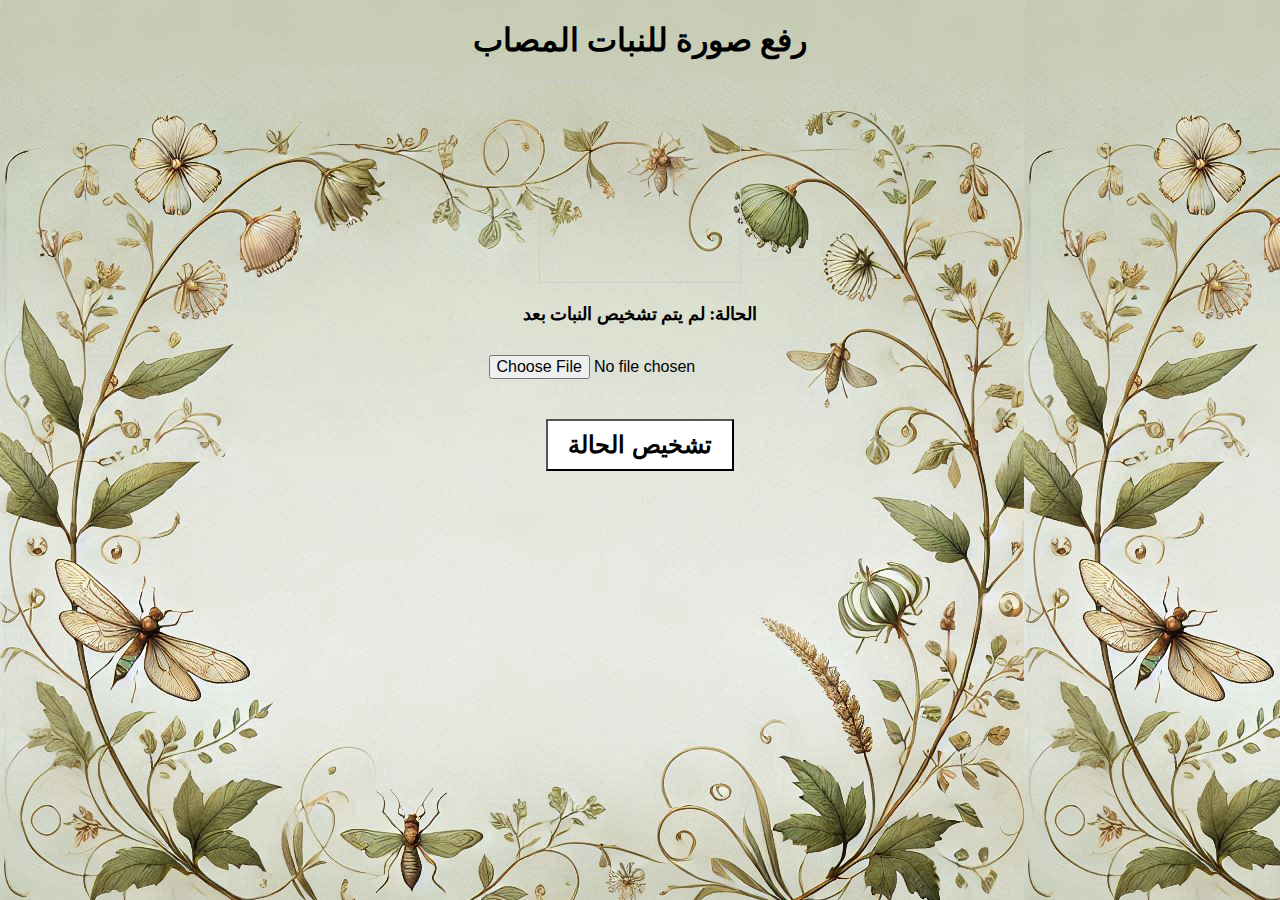
==== plant.html @ 6edb26b5 "د" ====
<!DOCTYPE html>
<html lang="ar">
<head>
    <meta charset="UTF-8">
    <meta name="viewport" content="width=device-width, initial-scale=1.0">
    <title>تشخيص حالة النبات</title>
    <style>
        body{
            text-align: center;
            background-image: url(./images/2.jpeg);
        }
        #plant {
            width: 200px;
            height: 200px;
            background-size: cover;
            margin: 20px auto;
            border: 1px solid #ccc;
        }
        #status {
            font-size: 18px;
            font-weight: bold;
            margin-top: 10px;
        }
        button, input {
            padding: 10px 20px;
            font-size: 16px;
            margin-top: 10px;

        }
        button{
            background-color: white;
font-weight: 600;
font-size: 24px;
        }
    </style>
</head>
<body>
    <h1>رفع صورة للنبات المصاب</h1>
    <div id="plant"></div>
    <div id="status">الحالة: لم يتم تشخيص النبات بعد</div>
    <input type="file" id="imageInput" accept="image/*" style="display:block; margin: 20px auto;" />
    <button id="simulate">تشخيص الحالة</button>

    <script>
        const plant = document.getElementById('plant');
        const imageInput = document.getElementById('imageInput');
        const simulateButton = document.getElementById('simulate');
        const statusDisplay = document.getElementById('status');

        let uploadedImage = null;

        // التعامل مع رفع الصورة
        imageInput.addEventListener('change', (event) => {
            const file = event.target.files[0];
            if (file) {
                const reader = new FileReader();
                reader.onload = function(e) {
                    uploadedImage = e.target.result; // حفظ الصورة
                    plant.style.backgroundImage = `url(${uploadedImage})`; // عرض الصورة
                };
                reader.readAsDataURL(file);
            }
        });

        // تشخيص حالة النبات بناءً على اسم الملف
        simulateButton.addEventListener('click', () => {
            if (!uploadedImage) {
                alert('يرجى رفع صورة لتشخيص الحالة!');
                return;
            }

            const fileName = imageInput.files[0].name.toLowerCase();

            if (fileName.includes('healthy')) {
                statusDisplay.textContent = 'الحالة: النبات سليم 🟢';
                statusDisplay.style.color = 'green';
            } else if (fileName.includes('آفة زراعية')) {
                statusDisplay.textContent = '⚠️ الحالة: النبات يعاني من إصابة طفيفة ⚠️';
                statusDisplay.style.color = 'orange';
            } else if (fileName.includes('حشرة المن')) {
                statusDisplay.textContent = '🚨 تحذير: النبات مصاب بمرض خطير 🚨';
                statusDisplay.style.color = 'red';
                alert('⚠️ تحذير: النبات يحتاج إلى معالجة فورية!');
            } else {
                statusDisplay.textContent = 'الحالة: غير معروفة ⚠️';
                statusDisplay.style.color = 'gray';
            }
        });
    </script>
</body>
</html>
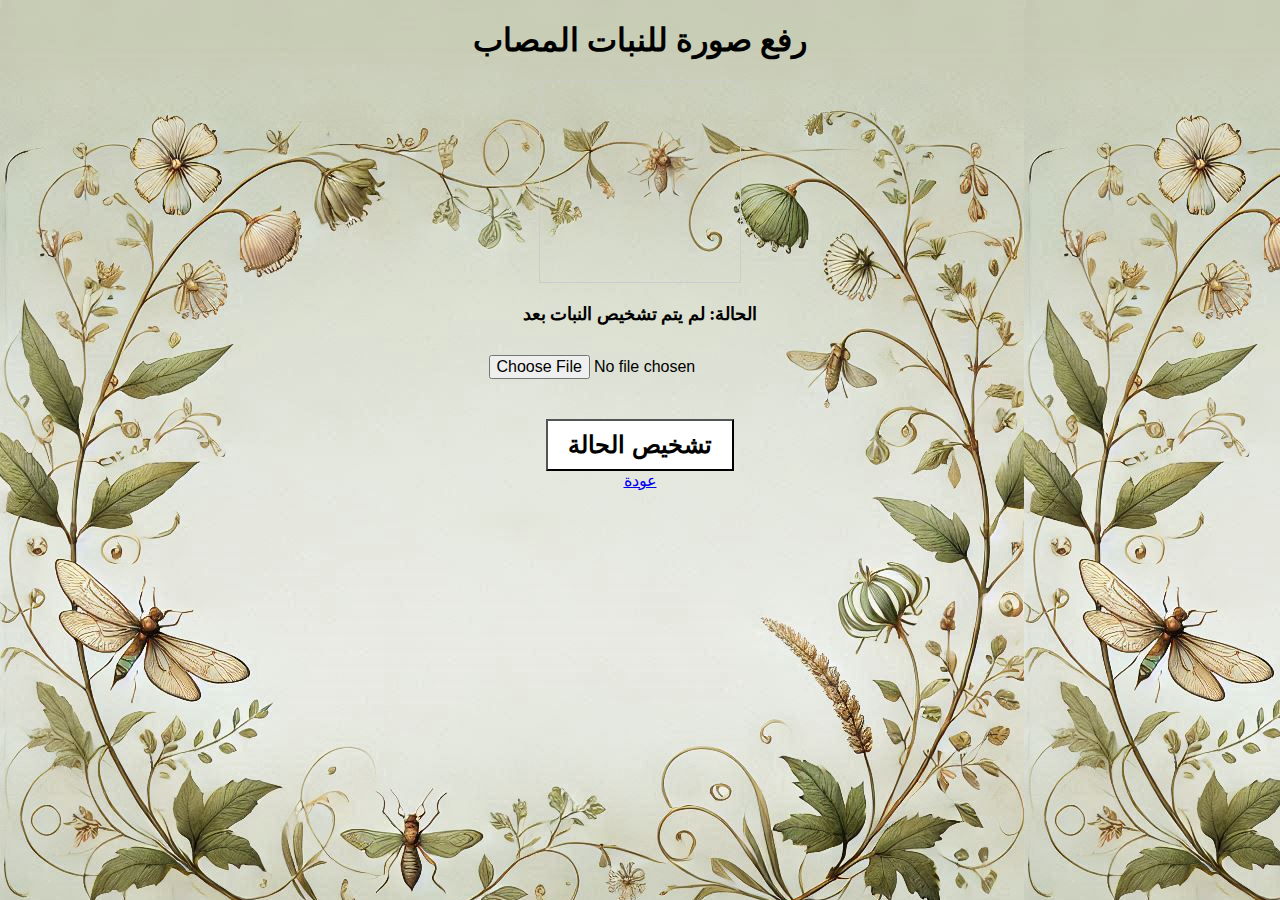
==== commit cde94d36: "/" ====
--- a/plant.html
+++ b/plant.html
@@ -39,8 +39,8 @@
     <div id="plant"></div>
     <div id="status">الحالة: لم يتم تشخيص النبات بعد</div>
     <input type="file" id="imageInput" accept="image/*" style="display:block; margin: 20px auto;" />
-    <button id="simulate">تشخيص الحالة</button>
-
+    <button id="simulate">تشخيص الحالة</button><br>
+<a href="./index.html">عودة</a>
     <script>
         const plant = document.getElementById('plant');
         const imageInput = document.getElementById('imageInput');
@@ -62,28 +62,22 @@
             }
         });
 
-        // تشخيص حالة النبات بناءً على اسم الملف
+        // تشخيص حالة النبات عشوائيًا
         simulateButton.addEventListener('click', () => {
             if (!uploadedImage) {
                 alert('يرجى رفع صورة لتشخيص الحالة!');
                 return;
             }
 
-            const fileName = imageInput.files[0].name.toLowerCase();
-
-            if (fileName.includes('healthy')) {
-                statusDisplay.textContent = 'الحالة: النبات سليم 🟢';
-                statusDisplay.style.color = 'green';
-            } else if (fileName.includes('آفة زراعية')) {
+            // تحديد حالة عشوائية
+            const randomValue = Math.random();
+            if (randomValue < 0.66) {
                 statusDisplay.textContent = '⚠️ الحالة: النبات يعاني من إصابة طفيفة ⚠️';
                 statusDisplay.style.color = 'orange';
-            } else if (fileName.includes('حشرة المن')) {
+            } else {
                 statusDisplay.textContent = '🚨 تحذير: النبات مصاب بمرض خطير 🚨';
                 statusDisplay.style.color = 'red';
                 alert('⚠️ تحذير: النبات يحتاج إلى معالجة فورية!');
-            } else {
-                statusDisplay.textContent = 'الحالة: غير معروفة ⚠️';
-                statusDisplay.style.color = 'gray';
             }
         });
     </script>
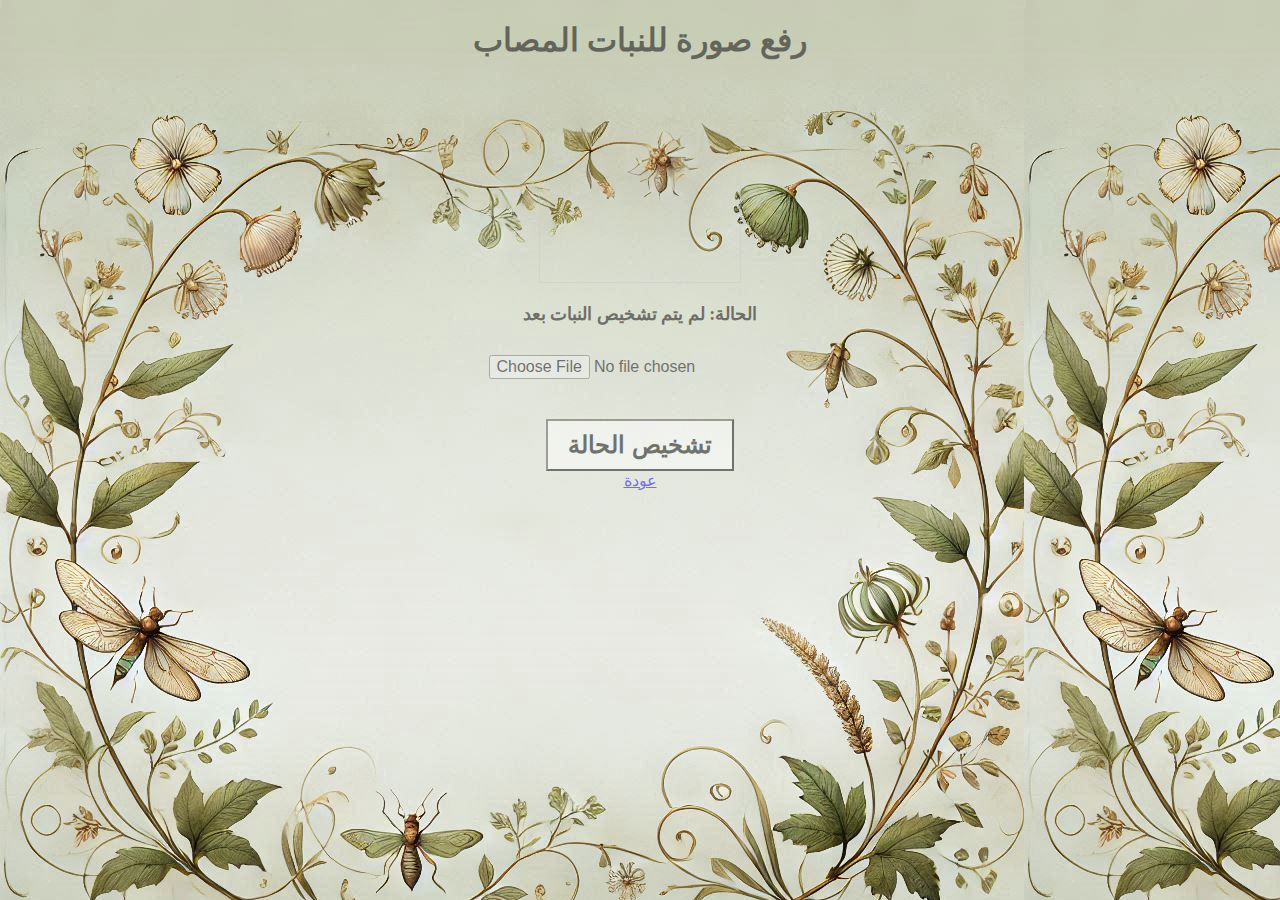
==== commit 1e114dc5: "/" ====
--- a/plant.html
+++ b/plant.html
@@ -8,6 +8,7 @@
         body{
             text-align: center;
             background-image: url(./images/2.jpeg);
+            opacity: 50%;
         }
         #plant {
             width: 200px;
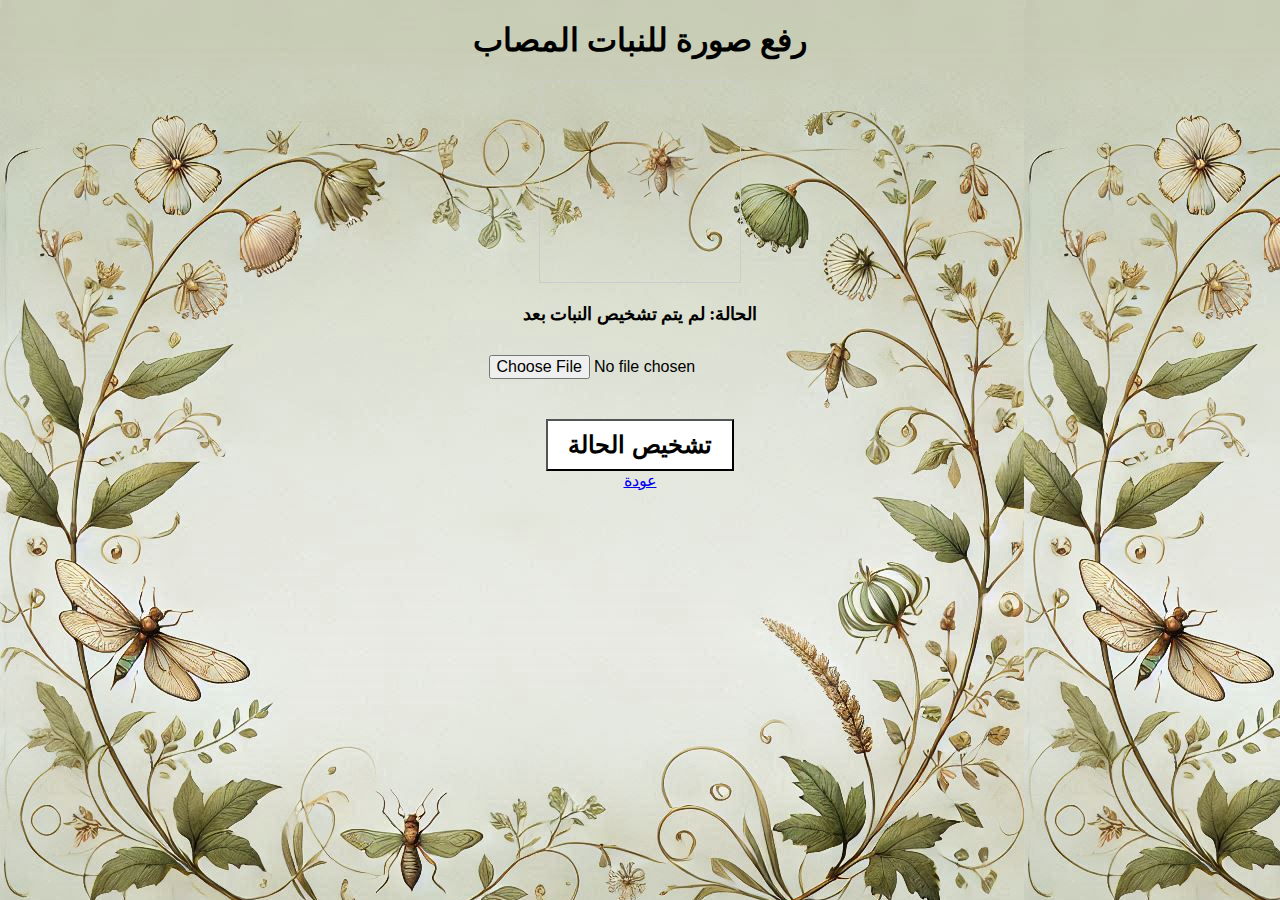
==== commit f37006d5: "ط" ====
--- a/plant.html
+++ b/plant.html
@@ -8,7 +8,7 @@
         body{
             text-align: center;
             background-image: url(./images/2.jpeg);
-            opacity: 50%;
+            
         }
         #plant {
             width: 200px;
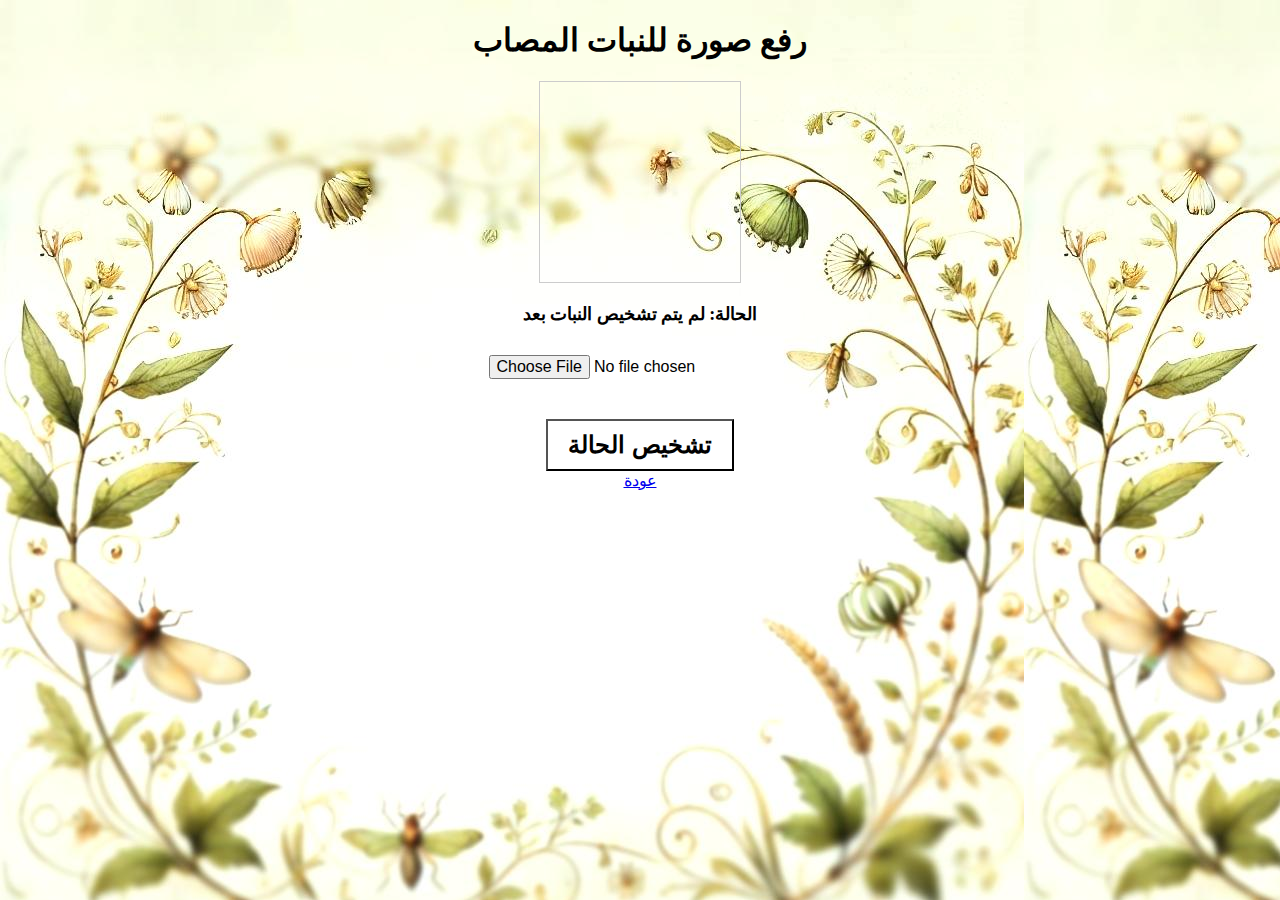
==== commit d0ab109b: "." ====
--- a/plant.html
+++ b/plant.html
@@ -7,7 +7,7 @@
     <style>
         body{
             text-align: center;
-            background-image: url(./images/2.jpeg);
+            background-image: url(./images/2.JPG);
             
         }
         #plant {
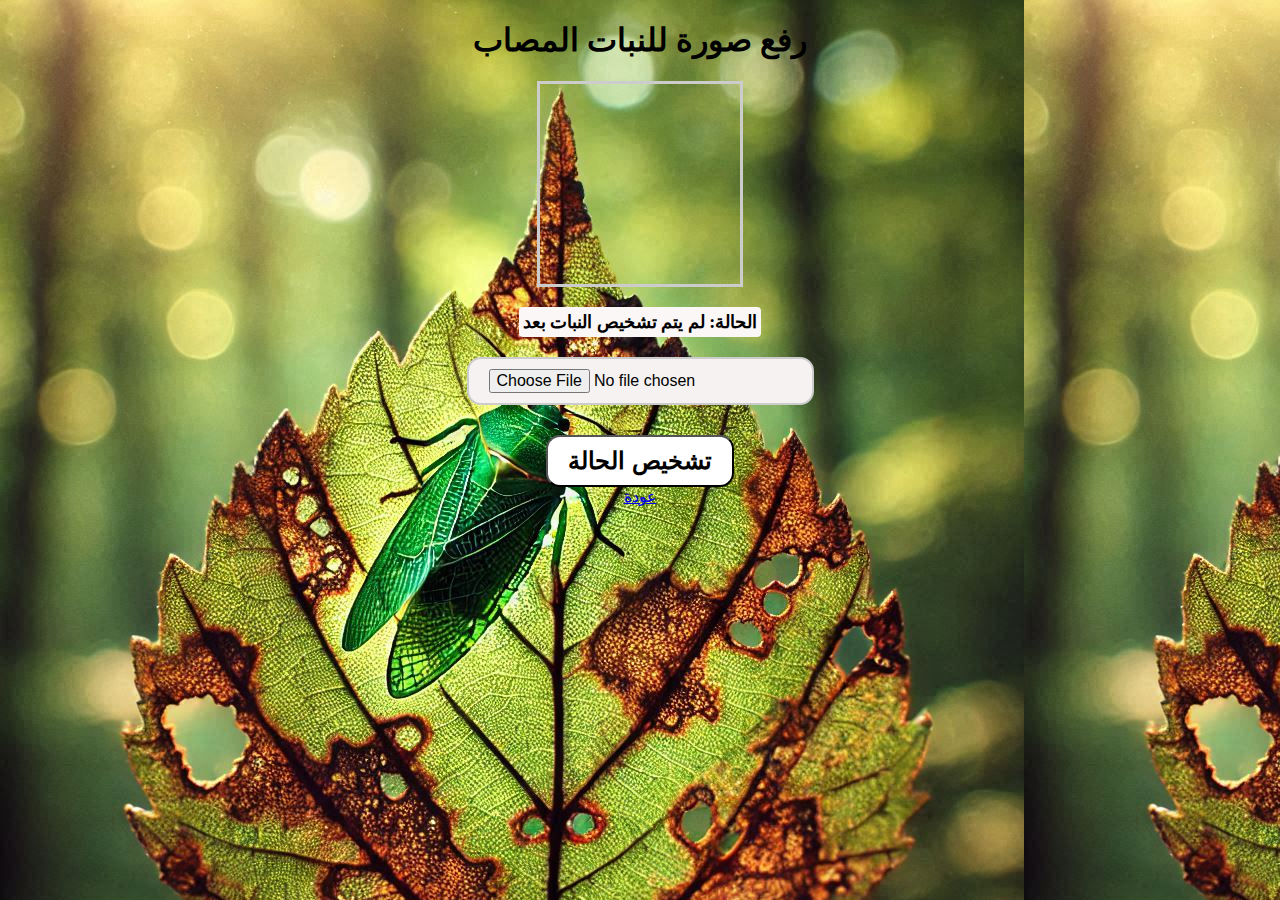
==== commit bdfd7872: "." ====
--- a/plant.html
+++ b/plant.html
@@ -1,47 +1,63 @@
 <!DOCTYPE html>
 <html lang="ar">
+
 <head>
     <meta charset="UTF-8">
     <meta name="viewport" content="width=device-width, initial-scale=1.0">
     <title>تشخيص حالة النبات</title>
     <style>
-        body{
+        body {
             text-align: center;
-            background-image: url(./images/2.JPG);
-            
+            background-image: url(./images/bg2.jpeg);
+
         }
+
         #plant {
             width: 200px;
             height: 200px;
             background-size: cover;
             margin: 20px auto;
-            border: 1px solid #ccc;
+            border: 3px solid #ccc;
         }
+
         #status {
             font-size: 18px;
             font-weight: bold;
-            margin-top: 10px;
+            margin: 10px auto;
+            background-color: #fbf7f7;
+            width: fit-content;
+            padding: 4px;
+            border-radius: 4px;
         }
-        button, input {
+
+        button,
+        input {
             padding: 10px 20px;
             font-size: 16px;
             margin-top: 10px;
+            border-radius: 14px;
+        }
 
+        #imageInput {
+            border: 2px solid #ccc;
+            background-color: #f6f2f2;
         }
-        button{
+
+        button {
             background-color: white;
-font-weight: 600;
-font-size: 24px;
+            font-weight: 600;
+            font-size: 24px;
         }
     </style>
 </head>
+
 <body>
     <h1>رفع صورة للنبات المصاب</h1>
     <div id="plant"></div>
     <div id="status">الحالة: لم يتم تشخيص النبات بعد</div>
     <input type="file" id="imageInput" accept="image/*" style="display:block; margin: 20px auto;" />
     <button id="simulate">تشخيص الحالة</button><br>
-<a href="./index.html">عودة</a>
+    <a href="./index.html">عودة</a>
     <script>
         const plant = document.getElementById('plant');
         const imageInput = document.getElementById('imageInput');
@@ -55,7 +71,7 @@
             const file = event.target.files[0];
             if (file) {
                 const reader = new FileReader();
-                reader.onload = function(e) {
+                reader.onload = function (e) {
                     uploadedImage = e.target.result; // حفظ الصورة
                     plant.style.backgroundImage = `url(${uploadedImage})`; // عرض الصورة
                 };
@@ -83,4 +99,5 @@
         });
     </script>
 </body>
-</html>
+
+</html>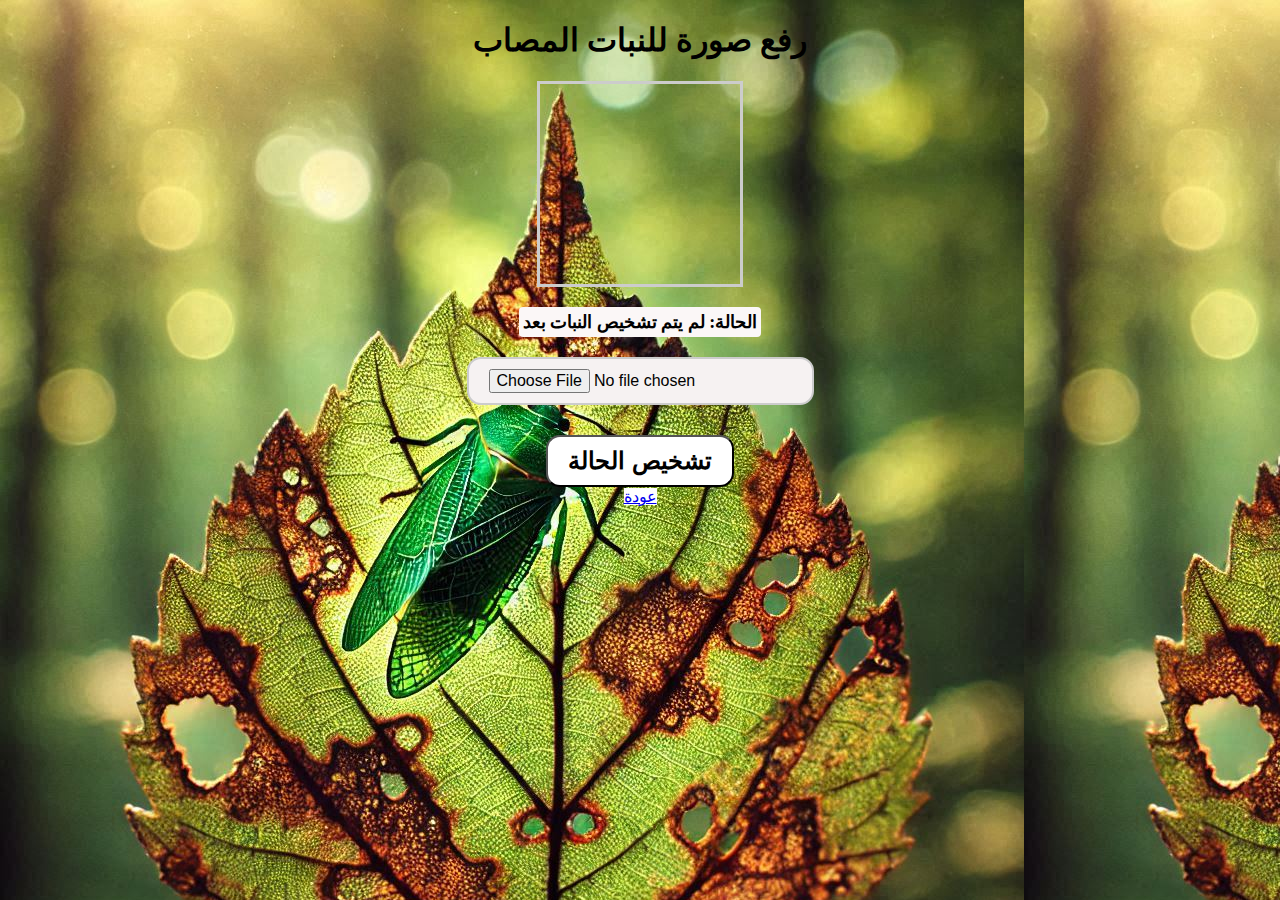
==== commit 87041985: "." ====
--- a/plant.html
+++ b/plant.html
@@ -42,7 +42,9 @@
             border: 2px solid #ccc;
             background-color: #f6f2f2;
         }
-
+        a{
+            background-color: white;
+        }
         button {
             background-color: white;
             font-weight: 600;
